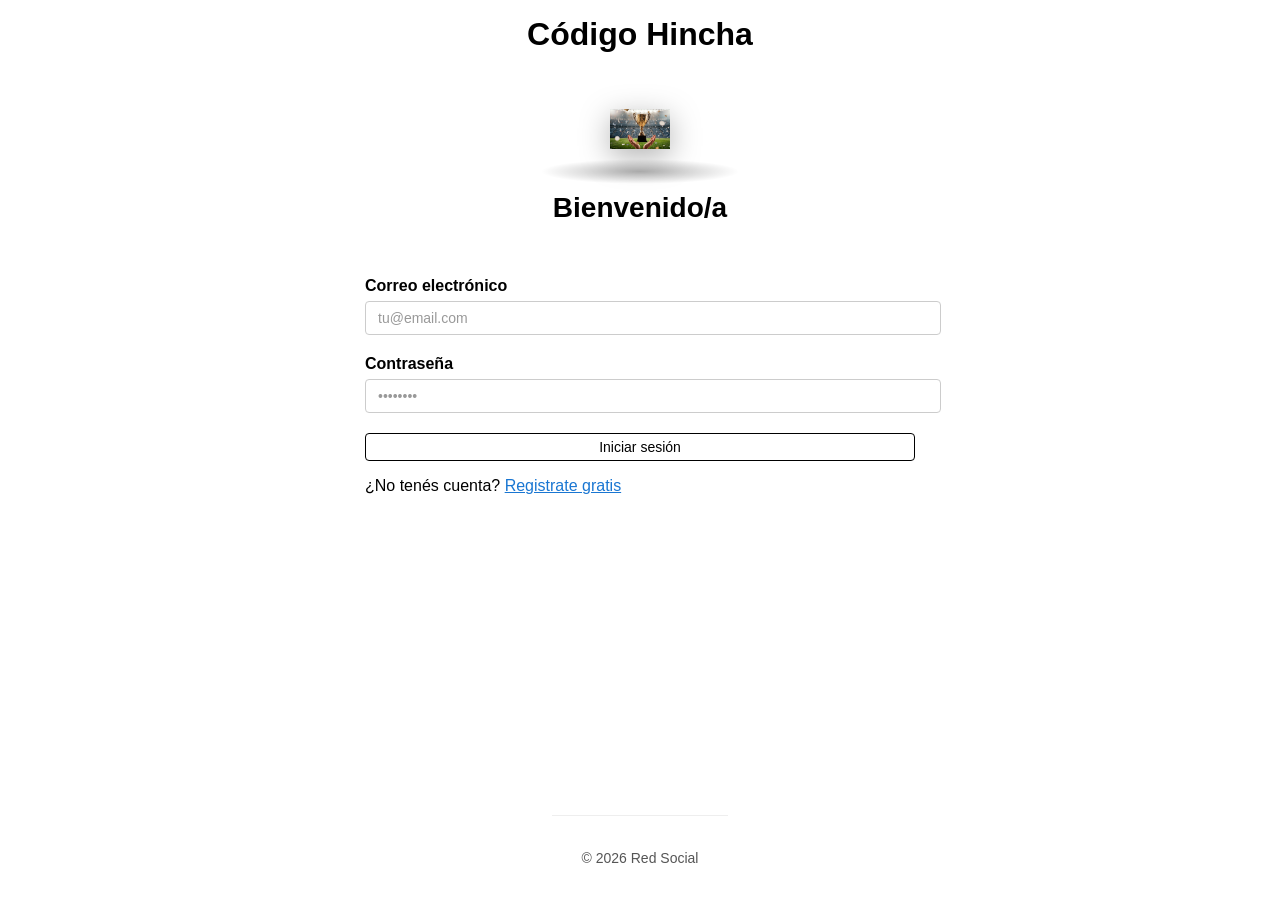
==== index.html @ b68754db "Resuelve conflictos de merge en index y register" ====
<!DOCTYPE html>
<html lang="es">

<head>
  <meta charset="UTF-8">
  <meta name="viewport" content="width=device-width, initial-scale=1.0">
  <title>Código Hincha - Ingresar a la cancha</title>
  <link rel="stylesheet" href="styles.css">
  <link rel="preconnect" href="https://fonts.googleapis.com">
  <link rel="preconnect" href="https://fonts.gstatic.com" crossorigin>
  <link
    href="https://fonts.googleapis.com/css2?family=Google+Sans:ital,opsz,wght@0,17..18,400..700;1,17..18,400..700&family=Playwrite+AR+Guides&display=swap"
    rel="stylesheet">
</head>

<body class="phone-wrapper">
  <header>
    <h1>Código Hincha</h1>
  </header>

  <main>
    <div class="login">
      <div class="copa-wrapper">
        <div class="copa">
          <img src="copa-con-manos.png" alt="Copa sostenida por dos manos">
        </div>
        <div class="sombra-copa"></div>
      </div>
      <h2>Bienvenido/a</h2>
      <form action="/login" method="post">
        <p class="form-group">
          <label for="correo">Correo electrónico</label>
          <input type="email" id="correo" name="email" required placeholder="tu@email.com">
        </p>

        <p class="form-group">
          <label for="password">Contraseña</label>
          <input type="password" id="password" name="password" required placeholder="••••••••">
        </p>

        <button type="submit" class="btn-primary">Iniciar sesión</button>

        <div class="register-link">
          <p>¿No tenés cuenta? <a href="register.html">Registrate gratis</a></p>
        </div>
      </form>

    </div>
  </main>
  <footer>
    <p>&copy; 2026 Red Social</p>
  </footer>
  
</body>

</html>
---- styles.css ----
•⁠  ⁠{
    margin: 0;
    padding: 0;
    box-sizing: border-box;
}

body {
    font-family: "Google Sans", sans-serif;
    background-color: #fff;
    min-height: 100vh;
    display: flex;
    justify-content: center;
    align-items: center;
    padding: 30px 15px;
}

/*  TO MAKE IT RESPONSIVE  */
.phone-wrapper {
    width: 340px;
    margin: 0 auto;
    background: #e8e8e8;    
    position: relative;  
    display: flex;
    flex-direction: column;
}

header {
    font-family: "Google Sans", sans-serif;
    display: flex;
    justify-content: center;
    align-items: center;
    padding: 8px 18px 14px 18px;
    position: relative;
}

header h1 {
    font-size: 22px;
    font-weight: 700;
    color: #000;
}

#burger, header button {
    position: absolute;
    right: 18px;
    background: none;
    border: none;
    font-size: 20px;
    cursor: pointer;
    padding: 5px;
}

.nav-links {
    display: none;
    position: absolute;
    top: 100%;
    right: 10px;
    background: white;
    border: 1px solid #ddd;
    border-radius: 8px;
    box-shadow: 0 4px 12px rgba(0,0,0,0.15);
    z-index: 99;
    min-width: 180px;
    flex-direction: column;
    padding: 8px 0;
}

.nav-links.active {
    display: flex;
}

.nav-links a {
    display: block;
    padding: 10px 16px;
    text-decoration: none;
    color: #333;
    font-size: 14px;
    transition: background 0.2s;
    border-bottom: 1px solid #f0f0f0;
}

.nav-links a:last-child {
    border-bottom: none;
}

.nav-links a:hover {
    background: #f5f5f5;
}

.logout-link {
    color: #d32f2f !important;
}

/* LOGIN CONTENT */
main {
    font-family: "Google Sans", sans-serif;
    flex: 1;
    display: flex;
    flex-direction: column;
    justify-content: center;
    padding: 20px 24px 40px;
}

.login {
    width: 100%;
}

.login h2 {
    font-size: 24px;
    font-weight: 700;
    color: #000;
    margin-bottom: 24px;
    text-align: center;
}

.login img {
    display: block;
    margin: 0 auto 20px;
    max-width: 150px;
    height: auto;
}

.form-group {
    margin-bottom: 16px;
}

.form-group label {
    display: block;
    font-size: 14px;
    font-weight: 600;
    color: #000;
    margin-bottom: 6px;
    
}

.form-group input {
    width: 100%;
    padding: 10px 14px;
    border: 1px solid #ccc;
    border-radius: 4px;
    font-size: 14px;
    outline: none;
    transition: border-color 0.2s;
}

.form-group input:focus {
    border-color: #000;
}

.form-group input::placeholder {
    color: #999;
}

button[type="submit"] {
    width: 100%;
    padding: 10px 15px;
    margin-top: 8px;
    border: 1px solid #000;
    background: white;
    color: #000;
    border-radius: 4px;
    font-size: 14px;
    font-weight: 500;
    cursor: pointer;
    transition: all 0.2s;
}

button[type="submit"]:hover {
    background: #f5f5f5;
}

.btn-primary {
    font-family: "Google Sans", sans-serif;
    display: block;
    text-align: center;
    width: 100%;
    padding: 10px 15px;
    margin-top: 8px auto 0;
    border: 1px solid #000;
    background: white;
    color: #000;
    border-radius: 4px;
    font-size: 14px;
    font-weight: 500;
    cursor: pointer;
    transition: all 0.2s;
}

.btn-primary:hover {
    background: #f5f5f5;
}

footer {
    font-family: "Google Sans", sans-serif;
    padding: 14px 18px;
    text-align: center;
    border-top: 1px solid #eee;
}

footer p {
    font-size: 12px;
    color: #555;
}

footer a {
    color: #1976d2;
    text-decoration: underline;
}

/* REGISTER */
.form-container {
    width: 80%;
}

.form-container h2 {
    font-size: 22px;
    font-weight: 700;
    margin-bottom: 20px;
    text-align: center;
}

.form-container form label {
    display: block;
    font-size: 14px;
    font-weight: 600;
    color: #000;
    margin-bottom: 6px;
    margin-top: 12px;
}

.form-container form input {
    width: 100%;
    padding: 14px 14px 14px;
    border: 1px solid #ccc;
    border-radius: 4px;
    font-size: 14px;
    outline: none;
    transition: border-color 0.2s;
}

.form-container form input:focus {
    border-color: #000;
}

.form-container form input[type="checkbox"] {
    width: auto;
    margin-right: 8px;
}

.form-container form label:has(input[type="checkbox"]) {
    display: flex;
    align-items: flex-start;
    gap: 8px;
    font-size: 13px;
    font-weight: normal;
    margin: 16px 0;
    cursor: pointer;
}

.form-container form a {
    color: #1976d2;
    text-decoration: underline;
}
/* feed */
header {
    position: center;
    width: 100%;
    display: flex;
    justify-content: center;
    align-items: center;
    padding: 16px 56px;
}

header h1 {
    margin: 0;
    text-align: center;
    animation: titleFade 0.8s ease-in-out;
}

.menu-btn {
    display: block;
    position: absolute;
    top: 16px;
    right: 16px;
    background: none;
    border: none;
    font-size: 24px;
    cursor: pointer;
    z-index: 100;
}

.nav-links {
    display: none;
    position: absolute;
    top: 14px;
    right: 52px; 
    flex-direction: column;
    align-items: flex-end;
    gap: 12px;
    background: white;
    border: 1px solid #ddd;
    padding: 8px;
    z-index: 99;
}

.nav-links.active {
    display: flex;
}

.feed-main {
    display: grid;
    grid-template-columns: 1fr;
    gap: 16px;
}

.feed-page .menu-btn,
#burger {
    display: block !important;
    position: fixed !important;
    top: 16px !important;
    right: 16px !important;
    width: 36px;
    height: 36px;
    background: white;
    color: black;
    border: 1px solid #ccc;
    font-size: 24px;
    line-height: 1;
    z-index: 9999;
}

.feed-page .nav-links {
    display: none !important;
    position: fixed !important;
    top: 16px !important;
    right: 60px !important;
    flex-direction: column;
    align-items: flex-end;
    background: white;
    border: 1px solid #ddd;
    padding: 8px;
    gap: 8px;
    z-index: 9998;
}

.feed-page .nav-links.active {
    display: flex !important;
}

@keyframes titleFade {
    from {
        opacity: 0;
        transform: translateY(-8px);
    }

    to {
        opacity: 1;
        transform: translateY(0);
    }
}

@media (max-width: 768px) {
    header {
        position: relative;
        width: 100%;
        text-align: center;
        padding: 14px 48px;
    }

    header h1 {
        width: 100%;
        margin: 0;
        font-size: 24px;
        text-align: center;
    }

    .menu-btn {
        display: block;
        position: absolute;
        top: 14px;
        right: 14px;
        font-size: 22px;
        z-index: 100;
    }
}

.post {
    padding: 16px;
    border-bottom: 1px solid #eee;
}

.user-post {
    display: flex;
    align-items: center;
    gap: 12px;
    width: 98%;
}

.user-post .avatar {
    width: 40px;
    height: 40px;
    border-radius: 50%;
    object-fit: cover;
    flex-shrink: 0;
}

.user-post input {
    flex: 1;
    padding: 10px 14px;
    border: 1px solid #ddd;
    border-radius: 20px;
    font-size: 14px;
    outline: none;
}

.user-post input:focus {
    border-color: #999;
}

.feed {
    padding: 0;
}

.post-feed {
    padding: 16px;
    border-bottom: 1px solid #eee;
}

.user-feed {
    display: flex;
    align-items: center;
    gap: 10px;
    margin-bottom: 12px;
}

.user-feed .avatar {
    width: 40px;
    height: 40px;
    border-radius: 50%;
    object-fit: cover;
    flex-shrink: 0;
}

.user-feed h2 {
    font-size: 14px;
    font-weight: 600;
    color: hwb(0 0% 100%);
    line-height: 1.3;
}

.post-feed > p {
    font-size: 14px;
    line-height: 1.5;
    color: hsl(0, 0%, 4%);
    margin-bottom: 12px;
}

.img-post {
    width: 100%;
    border-radius: 8px;
    margin-bottom: 12px;
    object-fit: cover;
}

.reactions {
    display: flex;
    gap: 16px;
    padding-top: 8px;
}

.reactions button {
    background: none;
    border: none;
    font-size: 18px;
    cursor: pointer;
    padding: 4px 8px;
    border-radius: 4px;
    transition: background 0.2s;
}

.reactions button:hover {
    background: #f0f0f0;
}

.comment-box {
    display: flex;
    align-items: center;
    gap: 12px;
    padding: 12px 16px;
    background: white;
    border-top: 1px solid #eee;
}

.comment-box .avatar {
    width: 35px;
    height: 35px;
    border-radius: 50%;
    object-fit: cover;
    flex-shrink: 0;
}

.comment-box input {
    flex: 1;
    padding: 8px 12px;
    border: 1px solid #ddd;
    border-radius: 16px;
    font-size: 13px;
    outline: none;
    width: 100%;
    height: auto;
}

.comment-box button {
    background: #6dcaf6;
    color: white;
    border: none;
    padding: 8px 16px;
    border-radius: 16px;
    font-size: 13px;
    cursor: pointer;
}

#nav-menu {
    display: none !important;
    position: fixed !important;
    top: 16px !important;
    right: 60px !important;
    flex-direction: column;
    align-items: flex-end;
    gap: 8px;
    background: white;
    border: 1px solid #ddd;
    padding: 8px;
    z-index: 9998;
}

#nav-menu.active {
    display: flex !important;
}



/* PROFILE */
nav {
    display: flex;
    justify-content: center;
    align-items: center;
    padding: 8px 18px 14px 18px;
    position: relative;
    border-bottom: 1px solid #eee;
}

nav h1 {
    font-size: 22px;
    font-weight: 700;
    color: #000;
}

nav button {
    position: absolute;
    right: 18px;
    background: none;
    border: none;
    cursor: pointer;
}

nav button img {
    width: 24px;
    height: 24px;
}

section:has(> img[alt="Profile Icon"]) {
    padding: 20px;
    text-align: center;
    position: relative;
    background: linear-gradient(135deg, #667eea 0%, #764ba2 100%);
    height: 120px;
    margin-bottom: 50px;
}

section:has(> img[alt="Profile Icon"]) > img:first-child {
    width: 80px;
    height: 80px;
    border-radius: 50%;
    background: white;
    padding: 4px;
    position: absolute;
    bottom: -40px;
    left: 20px;
    box-shadow: 0 2px 8px rgba(0,0,0,0.1);
}

section:has(> img[alt="Profile Icon"]) > button {
    position: absolute;
    bottom: -30px;
    right: 20px;
    background: white;
    border: 1px solid #ddd;
    width: 36px;
    height: 36px;
    border-radius: 50%;
    display: flex;
    align-items: center;
    justify-content: center;
    cursor: pointer;
    box-shadow: 0 2px 4px rgba(0,0,0,0.1);
}

section:has(> img[alt="Profile Icon"]) > button img {
    width: 18px;
    height: 18px;
}

main > div > div:first-child {
    display: flex;
    align-items: center;
    gap: 10px;
    margin-bottom: 12px;
}

main > div > div:first-child img {
    width: 40px;
    height: 40px;
    border-radius: 50%;
    object-fit: cover;
}

main > div > div:first-child p {
    font-size: 14px;
    line-height: 1.4;
    color: #333;
}

main > div > div:first-child p b {
    font-weight: 700;
    color: #000;
}

main > div > div:last-child p {
    font-size: 14px;
    line-height: 1.5;
    color: #555;
}

/* FOLLOWED */
.tabs {
    display: flex;
    border-bottom: 1px solid #eee;
}

.tabs a {
    flex: 1;
    text-align: center;
    padding: 14px;
    text-decoration: none;
    color: #666;
    font-size: 14px;
    font-weight: 600;
    border-bottom: 2px solid transparent;
    transition: all 0.2s;
}

.tabs a.active {
    color: #000;
    border-bottom-color: #000;
}

.search-box {
    padding: 12px 16px;
    border-bottom: 1px solid #eee;
}

.search-box input {
    width: 100%;
    padding: 10px 14px;
    border: 1px solid #ddd;
    border-radius: 20px;
    font-size: 14px;
    outline: none;
}

.user-list {
    list-style: none;
}

.user-item {
    display: flex;
    justify-content: space-between;
    align-items: center;
    padding: 12px 16px;
    border-bottom: 1px solid #f0f0f0;
}

.user-info {
    display: flex;
    align-items: center;
    gap: 12px;
}

.user-info .avatar {
    width: 50px;
    height: 50px;
    border-radius: 50%;
    overflow: hidden;
    flex-shrink: 0;
    background: #f0f0f0;
}

.user-details h3 {
    font-size: 15px;
    font-weight: 600;
    margin-bottom: 2px;
}

.user-details p {
    font-size: 13px;
    color: #666;
}

.follow-btn {
    padding: 6px 16px;
    border: 1px solid #000;
    background: white;
    color: #000;
    border-radius: 16px;
    font-size: 13px;
    cursor: pointer;
    transition: all 0.2s;
}

.follow-btn:hover {
    background: #f5f5f5;
}

/* TERMS */
article {
    padding: 16px;
    margin-bottom: 20px;
}

article h3 {
    font-size: 16px;
    margin-bottom: 10px;
    color: #000;
}

article p {
    font-size: 14px;
    line-height: 1.6;
    color: #555;
}

main form {
    padding: 5px;
}

main form label {
    display: flex;
    align-items: flex-start;
    gap: 8px;
    font-size: 13px;
    cursor: pointer;
    margin-bottom: 16px;
}

main form input[type="checkbox"] {
    margin-top: 2px;
    width: auto;
}

main form a {
    color: #1976d2;
    text-decoration: underline;
}

/* MODE TAB (500px - 767px) */
@media (min-width: 500px) and (max-width: 767px) {
    body {
        padding: 20px;
        background-color: #f5f5f5;
    }

    .phone-wrapper {
        width: 100%;
        max-width: 500px;        
    }

    .phone-wrapper::before {
        top: 16px;
        width: 70px;
        height: 5px;
    }

    .phone-wrapper::after {
        top: 19px;
        left: 75px;
        width: 7px;
        height: 7px;
    }

    .home-btn {
        width: 80px;
        height: 3px;
        bottom: 8px;
    }

    header, nav {
        padding: 10px 20px 12px;
    }

    header h1, nav h1 {
        font-size: 26px;
    }

    main {
        padding: 30px 30px 30px;
    }

    .login h2 {
        font-size: 26px;
        margin-bottom: 28px;
    }

    .form-group {
        margin-bottom: 18px;
    }

    .form-group label {
        font-size: 15px;
    }

    .form-group input {
        padding: 12px 14px;
        font-size: 15px;
    }

    button[type="submit"] {
        padding: 12px 15px;
        font-size: 15px;
        margin-top: 10px;
    }

    footer {
        padding: 16px 20px;
    }

    footer p {
        font-size: 13px;
    }
}

/* MODE DESK (>= 768px) */
@media (min-width: 768px) {
    body {
        padding: 0;
        background-color: #fff;
    }

    .phone-wrapper {
        width: 100%;
        max-width: 800px;
        background: transparent;
    }

    .phone-wrapper::before,
    .phone-wrapper::after,
    .home-btn {
        display: none;
    }

    .status-bar {
        display: none;
    }



    header h1, nav h1 {
        font-size: 32px;
    }

    #burger, header button, nav button {
        display: none;
    }

    .nav-links {
        display: flex !important;
        position: static;
        flex-direction: row;
        background: transparent;
        border: none;
        box-shadow: none;
        padding: 0;
        min-width: auto;
    }

    .nav-links a {
        border-bottom: none;
        padding: 8px 16px;
    }

    main {
        padding: 40px 30px;
        max-width: 600px;
        margin: 0 auto;
        justify-content: flex-start;
        padding-top: 40px;
    }

    .login h2 {
        font-size: 28px;
        margin-bottom: 32px;
    }

    .form-group {
        margin-bottom: 20px;
    }

    .form-group label {
        font-size: 16px;
    }

    .form-group input {
        padding: 8px 12px;
        font-size: 14px;
    }

    button[type="submit"] {
        padding: 5px 15px;
        font-size: 14px;
        margin-top: 12px;
    }

    footer {
        padding: 20px 30px;
    }

    footer p {
        font-size: 14px;
    }

    .user-item {
        padding: 16px 20px;
    }

    .post-feed {
        padding: 20px;
    }

    section:has(> img[alt="Profile Icon"]) {
        height: 150px;
    }
}



.form-section {
    border: none;      
    background: none;   
    margin: 0;          
    padding: 0;         
    box-shadow: none;  
}
/* ===== COPA QUE GIRA IDA Y VUELTA ===== */
.copa-wrapper {
  position: relative;
  display: inline-block;
  cursor: pointer;
  margin-bottom: 20px;
}

/* La copa: solo ancho fijo, alto automático para no deformarla */
.copa {
  width: 560px;          /* Ancho grande */
  height: auto;          /* Alto automático, mantiene proporción original */
  position: relative;
  transition: transform 0.8s cubic-bezier(0.68, -0.55, 0.265, 1.55);
}

.copa img {
  width: 100%;
  height: auto;          /* Mantiene la proporción original de la imagen */
  display: block;        /* Elimina espacio extra abajo */
  filter: drop-shadow(0 8px 15px rgba(0,0,0,0.3));
  max-width: none !important;
  border-radius: 0 !important;  /* <-- Quitar borde redondeado */
  clip-path: none !important;     /* <-- Quitar recorte */
  overflow: visible !important;   /* <-- Mostrar todo */
}

/* Sombra ajustada al ancho de la copa */
.sombra-copa {
  position: absolute;
  bottom: -15px;
  left: 50%;
  transform: translateX(-50%);
  width: 200px;          /* Más ancha para cubrir la base de la copa */
  height: 25px;
  background: radial-gradient(ellipse, rgba(0,0,0,0.3), transparent 70%);
  border-radius: 10%;
  transition: all 0.8s cubic-bezier(0.68, -0.55, 0.265, 1.55);
}

/* PASAR EL MOUSE: gira y se mueve a la derecha */
.copa-wrapper:hover .copa {
  transform: rotate(360deg) translateX(100px);
}

.copa-wrapper:hover .sombra-copa {
  transform: translateX(100px) scaleX(1.3);
  opacity: 0.5;
}

/* SACAR EL MOUSE: vuelve girando al otro lado */
.copa-wrapper:not(:hover) .copa {
  transform: rotate(-360deg) translateX(0);
}

.copa-wrapper:not(:hover) .sombra-copa {
  transform: translateX(-50%) scaleX(1);
  opacity: 1;
}
@media (max-width: 480px) {
  .copa {
    width: 220px;        /* Un poco más chica en celular */
  }
  .sombra-copa {
    width: 440px;
  }
  .copa-wrapper:hover .copa {
    transform: rotate(360deg) translateX(60px);
  }
  .copa-wrapper:hover .sombra-copa {
    transform: translateX(60px) scaleX(1.3);
  }
}

.footer-ball {
    width: 100%;
    height: 120px;
    overflow: hidden;
    position: relative;
    background: white;
}

.rolling-ball {
    width: 80px;
    height: 80px;
    position: absolute;
    left: 0;
    bottom: 12px;
    animation: rollBall 10s linear infinite;
}

@keyframes rollBall {
    from {
        transform: translateX(0) rotate(0deg);
    }

    to {
        transform: translateX(calc(100vw - 60px)) rotate(720deg);
    }
}

.rolling-ball:hover {
    animation: rollBall 10s linear infinite, bounceBall 1.5s ease-in-out infinite;
}

@keyframes bounceBall {
    0% {
        bottom: 12px;
    }

    50% {
        bottom: 70px;
    }

    100% {
        bottom: 12px;
    }
}
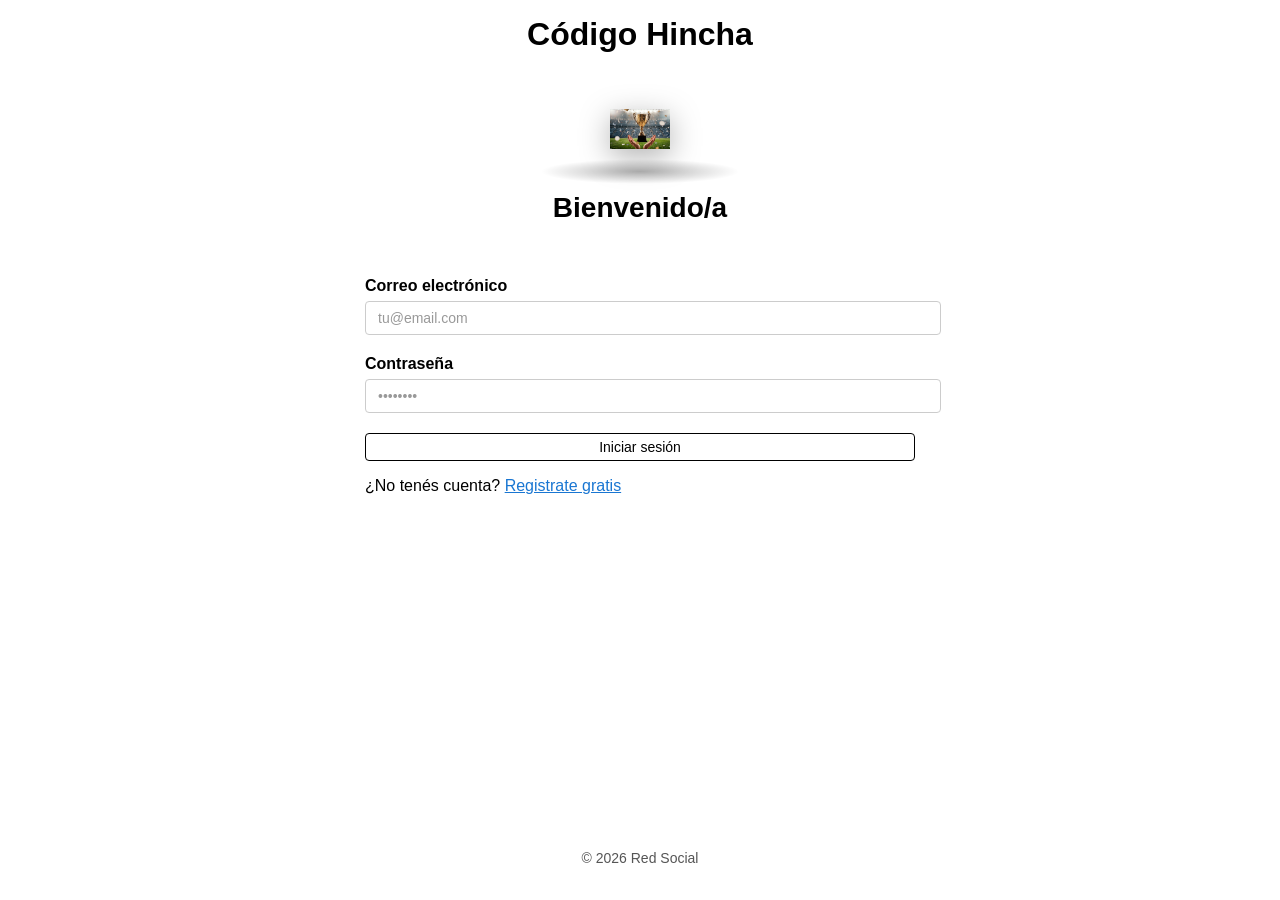
==== commit a63dc0b1: "Ultimos cambios" ====
--- a/index.html
+++ b/index.html
@@ -4,6 +4,8 @@
 <head>
   <meta charset="UTF-8">
   <meta name="viewport" content="width=device-width, initial-scale=1.0">
+  <meta name = "keywords"content="'Código Hincha|Ingresar a la cancha' es una red social, fútbol, hinchas, clubes, equipos, fanáticos, deporte, pelota, partido, gol, cancha, publicaciones, comunidad,argentina, pasión, tribuna, seguidores, noticias deportivas, interacción, redes sociales, fútbol argentino, fútbol internacional, hinchada, estadio, jugadores, entrenadores, torneos, ligas, campeonatos, resultados, estadísticas, análisis de partidos, comentarios de hinchas, debates futbolísticos">
+    <meta name = "description" content="Red social para fanáticos del fútbol. Comparte publicaciones, sigue a tu equipo, interactúa con otros hinchas y mantente al día con las últimas novedades deportivas. Tu deporte, tu pasión.">
   <title>Código Hincha - Ingresar a la cancha</title>
   <link rel="stylesheet" href="styles.css">
   <link rel="preconnect" href="https://fonts.googleapis.com">
@@ -27,7 +29,7 @@
         <div class="sombra-copa"></div>
       </div>
       <h2>Bienvenido/a</h2>
-      <form action="/login" method="post">
+      <form>
         <p class="form-group">
           <label for="correo">Correo electrónico</label>
           <input type="email" id="correo" name="email" required placeholder="tu@email.com">
@@ -50,7 +52,7 @@
   <footer>
     <p>&copy; 2026 Red Social</p>
   </footer>
-  
+  <script src="login.js"></script>
 </body>
 
 </html>
--- a/styles.css
+++ b/styles.css
@@ -17,8 +17,7 @@
 /*  TO MAKE IT RESPONSIVE  */
 .phone-wrapper {
     width: 340px;
-    margin: 0 auto;
-    background: #e8e8e8;    
+    margin: 0 auto;    
     position: relative;  
     display: flex;
     flex-direction: column;
@@ -193,7 +192,6 @@
     font-family: "Google Sans", sans-serif;
     padding: 14px 18px;
     text-align: center;
-    border-top: 1px solid #eee;
 }
 
 footer p {
@@ -235,6 +233,16 @@
     font-size: 14px;
     outline: none;
     transition: border-color 0.2s;
+}
+.form-container form select {
+    width: 100%;
+    padding: 14px 14px 14 px;
+    border: 1px solid #ccc;
+    border-radius: 4px;
+    font-size: 14px;
+    outline: none;
+    background-color: white;
+    cursor: pointer;
 }
 
 .form-container form input:focus {
@@ -959,7 +967,7 @@
     padding: 0;         
     box-shadow: none;  
 }
-/* ===== COPA QUE GIRA IDA Y VUELTA ===== */
+/* Reversible spinning cup */
 .copa-wrapper {
   position: relative;
   display: inline-block;
@@ -967,39 +975,39 @@
   margin-bottom: 20px;
 }
 
-/* La copa: solo ancho fijo, alto automático para no deformarla */
+
 .copa {
-  width: 560px;          /* Ancho grande */
-  height: auto;          /* Alto automático, mantiene proporción original */
+  width: 560px;          
+  height: auto;          
   position: relative;
   transition: transform 0.8s cubic-bezier(0.68, -0.55, 0.265, 1.55);
 }
 
 .copa img {
   width: 100%;
-  height: auto;          /* Mantiene la proporción original de la imagen */
-  display: block;        /* Elimina espacio extra abajo */
+  height: auto;          
+  display: block;      
   filter: drop-shadow(0 8px 15px rgba(0,0,0,0.3));
   max-width: none !important;
-  border-radius: 0 !important;  /* <-- Quitar borde redondeado */
-  clip-path: none !important;     /* <-- Quitar recorte */
-  overflow: visible !important;   /* <-- Mostrar todo */
-}
-
-/* Sombra ajustada al ancho de la copa */
+  border-radius: 0 !important;  
+  clip-path: none !important;    
+  overflow: visible !important;  
+}
+
+
 .sombra-copa {
   position: absolute;
   bottom: -15px;
   left: 50%;
   transform: translateX(-50%);
-  width: 200px;          /* Más ancha para cubrir la base de la copa */
+  width: 200px;        
   height: 25px;
   background: radial-gradient(ellipse, rgba(0,0,0,0.3), transparent 70%);
   border-radius: 10%;
   transition: all 0.8s cubic-bezier(0.68, -0.55, 0.265, 1.55);
 }
 
-/* PASAR EL MOUSE: gira y se mueve a la derecha */
+
 .copa-wrapper:hover .copa {
   transform: rotate(360deg) translateX(100px);
 }
@@ -1009,7 +1017,7 @@
   opacity: 0.5;
 }
 
-/* SACAR EL MOUSE: vuelve girando al otro lado */
+
 .copa-wrapper:not(:hover) .copa {
   transform: rotate(-360deg) translateX(0);
 }
@@ -1020,7 +1028,7 @@
 }
 @media (max-width: 480px) {
   .copa {
-    width: 220px;        /* Un poco más chica en celular */
+    width: 220px;        
   }
   .sombra-copa {
     width: 440px;
@@ -1038,7 +1046,7 @@
     height: 120px;
     overflow: hidden;
     position: relative;
-    background: white;
+    background: none;
 }
 
 .rolling-ball {
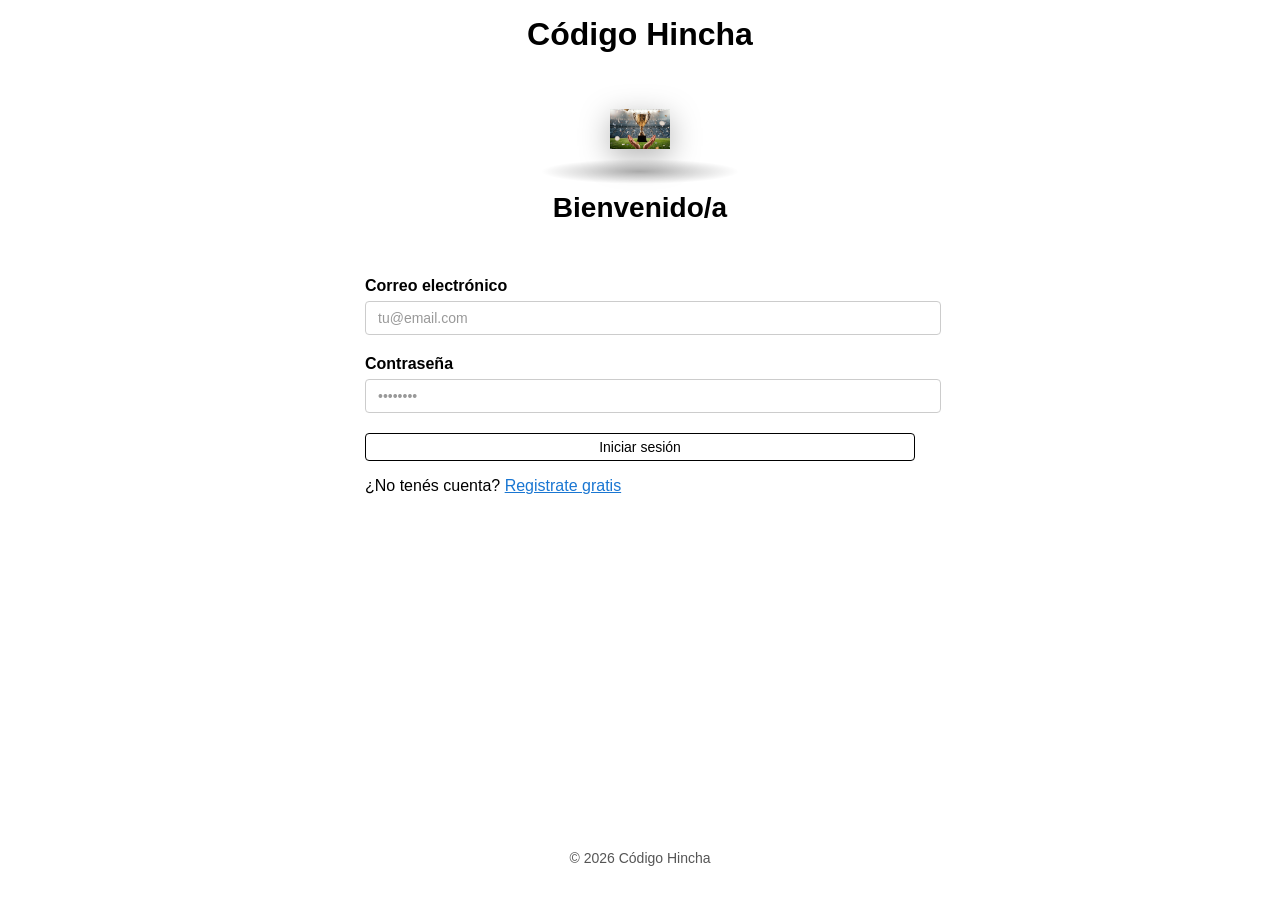
==== commit 37a77be5: "correccion" ====
--- a/index.html
+++ b/index.html
@@ -4,8 +4,8 @@
 <head>
   <meta charset="UTF-8">
   <meta name="viewport" content="width=device-width, initial-scale=1.0">
-  <meta name = "keywords"content="'Código Hincha|Ingresar a la cancha' es una red social, fútbol, hinchas, clubes, equipos, fanáticos, deporte, pelota, partido, gol, cancha, publicaciones, comunidad,argentina, pasión, tribuna, seguidores, noticias deportivas, interacción, redes sociales, fútbol argentino, fútbol internacional, hinchada, estadio, jugadores, entrenadores, torneos, ligas, campeonatos, resultados, estadísticas, análisis de partidos, comentarios de hinchas, debates futbolísticos">
-    <meta name = "description" content="Red social para fanáticos del fútbol. Comparte publicaciones, sigue a tu equipo, interactúa con otros hinchas y mantente al día con las últimas novedades deportivas. Tu deporte, tu pasión.">
+  <meta name = "keywords"content="'Código Hincha|Ingresar a la cancha' es una red social, fútbol, hinchas, clubes, equipos, fanáticos, deporte, pelota, partido, gol, cancha, publicaciones, comunidad, deporte">
+    <meta name = "description" content="'Código Hincha|Ingresar a la cancha' es una red social donde los fanáticos del fútbol pueden compartir publicaciones, seguir a sus equipos favoritos, interactuar con otros hinchas y mantenerse informados sobre las últimas novedades deportivas. Donde el fútbol se vuelve comunidad y la pasión de cada hincha se grita en la misma cancha. Futbol pasión y tribuna. Tu deporte, tu partido, tu gol.">
   <title>Código Hincha - Ingresar a la cancha</title>
   <link rel="stylesheet" href="styles.css">
   <link rel="preconnect" href="https://fonts.googleapis.com">
@@ -50,7 +50,7 @@
     </div>
   </main>
   <footer>
-    <p>&copy; 2026 Red Social</p>
+    <p>&copy; 2026 Código Hincha</p>
   </footer>
   <script src="login.js"></script>
 </body>
--- a/styles.css
+++ b/styles.css
@@ -780,6 +780,10 @@
     text-decoration: underline;
 }
 
+.terms {
+    text-decoration: none;
+}
+
 /* MODE TAB (500px - 767px) */
 @media (min-width: 500px) and (max-width: 767px) {
     body {
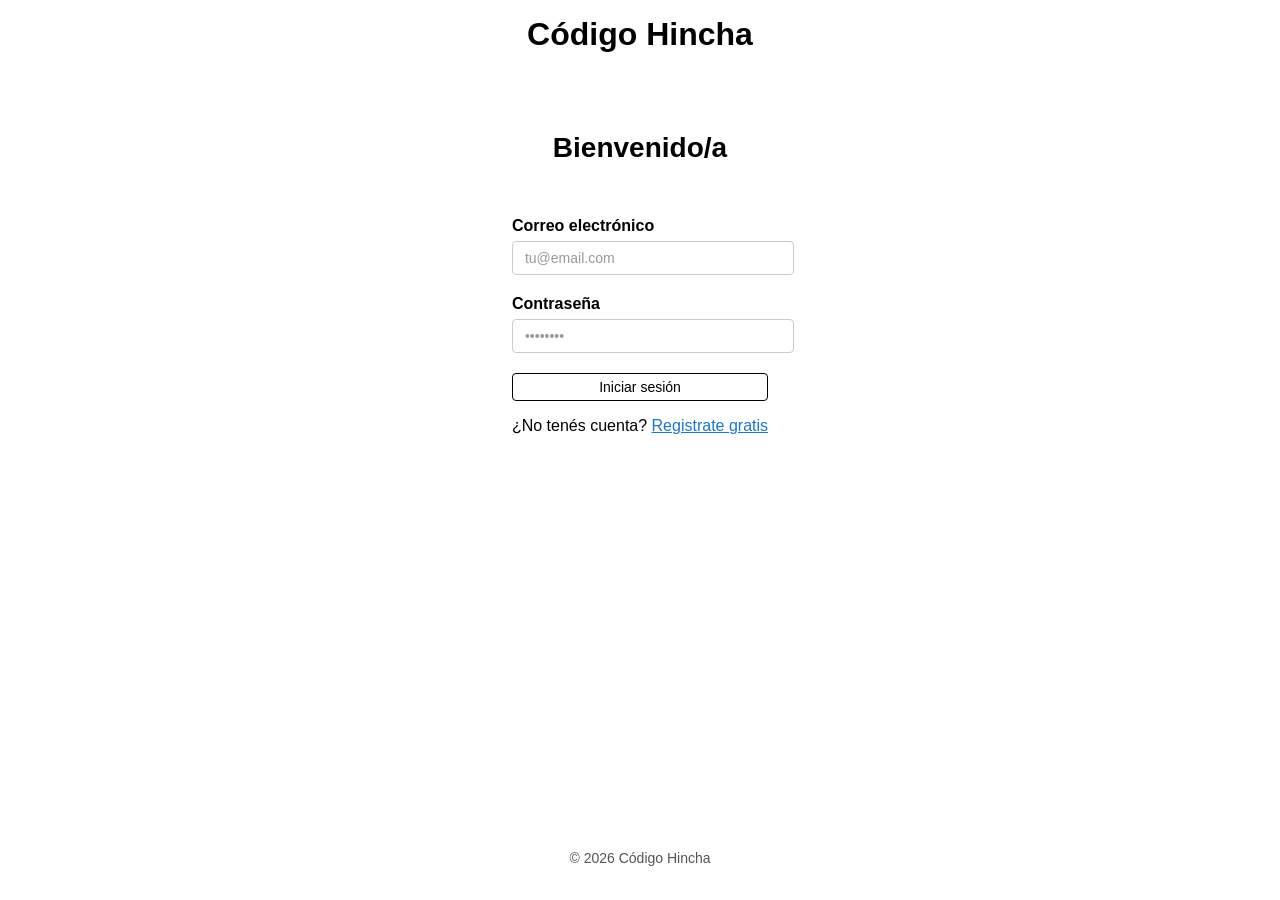
==== commit e108b6c8: "Diseño de páginas" ====
--- a/index.html
+++ b/index.html
@@ -4,8 +4,8 @@
 <head>
   <meta charset="UTF-8">
   <meta name="viewport" content="width=device-width, initial-scale=1.0">
-  <meta name = "keywords"content="'Código Hincha|Ingresar a la cancha' es una red social, fútbol, hinchas, clubes, equipos, fanáticos, deporte, pelota, partido, gol, cancha, publicaciones, comunidad, deporte">
-    <meta name = "description" content="'Código Hincha|Ingresar a la cancha' es una red social donde los fanáticos del fútbol pueden compartir publicaciones, seguir a sus equipos favoritos, interactuar con otros hinchas y mantenerse informados sobre las últimas novedades deportivas. Donde el fútbol se vuelve comunidad y la pasión de cada hincha se grita en la misma cancha. Futbol pasión y tribuna. Tu deporte, tu partido, tu gol.">
+  <meta name = "keywords"content="'Código Hincha|Ingresar a la cancha' es una red social, fútbol, hinchas, clubes, equipos, fanáticos, deporte, pelota, partido, gol, cancha, publicaciones, comunidad,argentina, pasión, tribuna, seguidores, noticias deportivas, interacción, redes sociales, fútbol argentino, fútbol internacional, hinchada, estadio, jugadores, entrenadores, torneos, ligas, campeonatos, resultados, estadísticas, análisis de partidos, comentarios de hinchas, debates futbolísticos">
+    <meta name = "description" content="Red social para fanáticos del fútbol. Comparte publicaciones, sigue a tu equipo, interactúa con otros hinchas y mantente al día con las últimas novedades deportivas. Tu deporte, tu pasión.">
   <title>Código Hincha - Ingresar a la cancha</title>
   <link rel="stylesheet" href="styles.css">
   <link rel="preconnect" href="https://fonts.googleapis.com">
@@ -15,19 +15,13 @@
     rel="stylesheet">
 </head>
 
-<body class="phone-wrapper">
+<body class="phone-wrapper parallax">
   <header>
     <h1>Código Hincha</h1>
   </header>
 
   <main>
     <div class="login">
-      <div class="copa-wrapper">
-        <div class="copa">
-          <img src="copa-con-manos.png" alt="Copa sostenida por dos manos">
-        </div>
-        <div class="sombra-copa"></div>
-      </div>
       <h2>Bienvenido/a</h2>
       <form>
         <p class="form-group">
--- a/styles.css
+++ b/styles.css
@@ -4,15 +4,6 @@
     box-sizing: border-box;
 }
 
-body {
-    font-family: "Google Sans", sans-serif;
-    background-color: #fff;
-    min-height: 100vh;
-    display: flex;
-    justify-content: center;
-    align-items: center;
-    padding: 30px 15px;
-}
 
 /*  TO MAKE IT RESPONSIVE  */
 .phone-wrapper {
@@ -90,6 +81,24 @@
 }
 
 /* LOGIN CONTENT */
+
+body {
+    font-family: "Google Sans", sans-serif;
+    min-height: 100vh;
+    display: flex;
+    justify-content: center;
+    align-items: center;
+    padding: 30px 15px;
+}
+
+.parallax {
+    background-image: url("https://i.imgur.com/A8r4mp7.png");
+    background-attachment: fixed;
+    background-position: center;
+    background-repeat: no-repeat;
+    background-size: cover;
+}
+
 main {
     font-family: "Google Sans", sans-serif;
     flex: 1;
@@ -404,8 +413,8 @@
 }
 
 .user-post .avatar {
-    width: 40px;
-    height: 40px;
+    width: 50px;
+    height: 50px;
     border-radius: 50%;
     object-fit: cover;
     flex-shrink: 0;
@@ -675,6 +684,9 @@
 .search-box {
     padding: 12px 16px;
     border-bottom: 1px solid #eee;
+    display: flex;
+    align-items: center;
+    gap: 8px;
 }
 
 .search-box input {
@@ -981,7 +993,7 @@
 
 
 .copa {
-  width: 560px;          
+  width: 300px;          
   height: auto;          
   position: relative;
   transition: transform 0.8s cubic-bezier(0.68, -0.55, 0.265, 1.55);
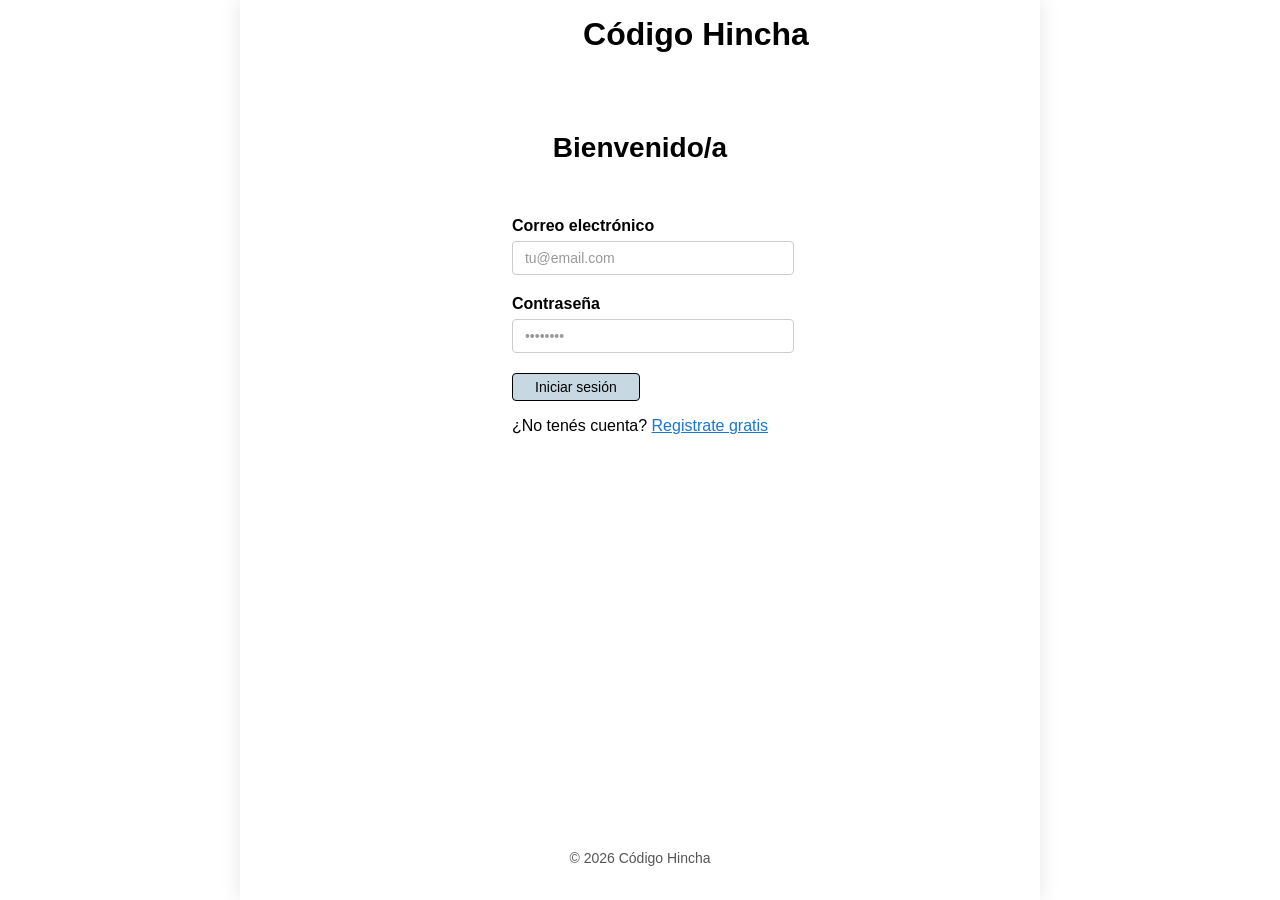
==== commit 9c05b9eb: "Avance en el diseño de páginas y estilos" ====
--- a/index.html
+++ b/index.html
@@ -15,7 +15,7 @@
     rel="stylesheet">
 </head>
 
-<body class="phone-wrapper parallax">
+<body class="phone-wrapper parallax-login">
   <header>
     <h1>Código Hincha</h1>
   </header>
--- a/styles.css
+++ b/styles.css
@@ -1,17 +1,72 @@
-•⁠  ⁠{
+•⁠⁠   * {
     margin: 0;
     padding: 0;
     box-sizing: border-box;
 }
 
-
-/*  TO MAKE IT RESPONSIVE  */
+body {
+    font-family: "Google Sans", sans-serif;
+    min-height: 100vh;
+}
+
+body .parallax-login {
+    background-image: url("https://i.imgur.com/A8r4mp7.png");
+    background-attachment: fixed;
+    background-position: center;
+    background-repeat: no-repeat;
+    background-size: cover;
+    min-height: 100vh; 
+}
+
+body.parallax-feed {
+    background-image: url("https://i.imgur.com/JmcqtMf.png");
+    background-attachment: fixed;
+    background-position: center;
+    background-repeat: no-repeat;
+    background-size: cover;
+    min-height: 100vh; 
+}
+
+body.parallax-profile {
+    background-color: #7e7c79;
+    min-height: 100vh;
+}
+
+body.parallax-register {
+    background-color: #538264;
+    min-height: 100vh;
+}
+
+body.parallax-followed {
+    background-color: #dddbbd;
+    min-height: 100vh;  
+}
+
+body.parallax-terms {
+    background-color: #88bb9c;
+    min-height: 100vh;
+}
+
+
+/* --- CONTENEDOR DE TELÉFONO --- */
 .phone-wrapper {
-    width: 340px;
+    width: 100%;
+    max-width: 340px; /* Ancho simulado de teléfono en escritorio */
     margin: 0 auto;    
     position: relative;  
     display: flex;
     flex-direction: column;
+    min-height: 100vh;
+    background-color: transparent;
+}
+
+/* Ajuste para pantallas grandes donde el wrapper se expande */
+@media (min-width: 768px) {
+    .phone-wrapper {
+        max-width: 800px;
+        background: rgba(255, 255, 255, 0.95); /* Opcional: un fondo blanco translúcido para el contenido de la PC */
+        box-shadow: 0 0 20px rgba(0,0,0,0.1);   /* Opcional: sombrita elegante tipo app */
+    }
 }
 
 header {
@@ -82,22 +137,7 @@
 
 /* LOGIN CONTENT */
 
-body {
-    font-family: "Google Sans", sans-serif;
-    min-height: 100vh;
-    display: flex;
-    justify-content: center;
-    align-items: center;
-    padding: 30px 15px;
-}
-
-.parallax {
-    background-image: url("https://i.imgur.com/A8r4mp7.png");
-    background-attachment: fixed;
-    background-position: center;
-    background-repeat: no-repeat;
-    background-size: cover;
-}
+
 
 main {
     font-family: "Google Sans", sans-serif;
@@ -159,11 +199,11 @@
 }
 
 button[type="submit"] {
-    width: 100%;
-    padding: 10px 15px;
+    width: 50%;
+    padding: 10px 10px;
     margin-top: 8px;
     border: 1px solid #000;
-    background: white;
+    background: rgba(153, 184, 204, 0.549);
     color: #000;
     border-radius: 4px;
     font-size: 14px;
@@ -214,6 +254,7 @@
 }
 
 /* REGISTER */
+
 .form-container {
     width: 80%;
 }
@@ -232,6 +273,7 @@
     color: #000;
     margin-bottom: 6px;
     margin-top: 12px;
+    
 }
 
 .form-container form input {
@@ -277,6 +319,9 @@
     color: #1976d2;
     text-decoration: underline;
 }
+
+
+
 /* feed */
 header {
     position: center;
